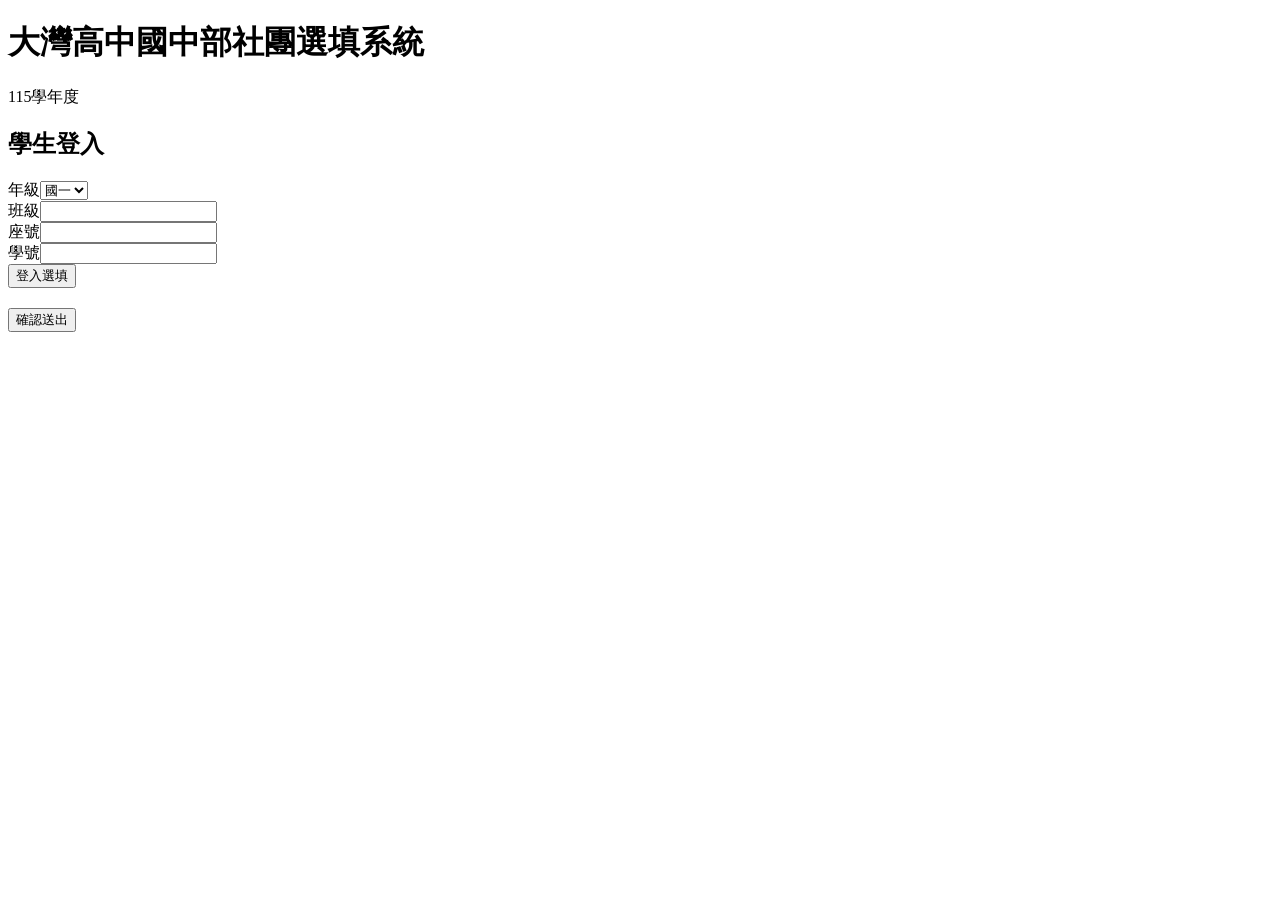
==== index.html @ cb5c4116 "Add files via upload" ====
<!doctype html><html lang="zh-Hant"><head><meta charset="utf-8"><meta name="viewport" content="width=device-width,initial-scale=1"><title>社團選填</title><link rel="stylesheet" href="assets/style.css"></head><body><header><h1>大灣高中國中部社團選填系統</h1><p id="year"></p></header><main class="wrap"><div id="anns"></div><section class="card" id="login"><h2>學生登入</h2><div class="grid"><div><label>年級</label><select id="grade"><option>國一</option><option>國二</option></select></div><div><label>班級</label><input id="cls"></div><div><label>座號</label><input id="seat"></div><div><label>學號</label><input id="sid"></div></div><button onclick="loginFn()">登入選填</button><div id="msg"></div></section><section class="card hidden" id="wish"><h2 id="stu"></h2><div id="fields"></div><button class="green" onclick="submitFn()">確認送出</button></section></main><script src="config.js"></script><script src="assets/api.js"></script><script>year.textContent=CLUB_SYSTEM_CONFIG.schoolYear;let token="",clubs=[];async function home(){try{const r=await api("public.home");anns.innerHTML=(r.announcements||[]).map(a=>`<div class="notice"><b>📢 ${esc(a.grade)}｜${esc(a.title)}</b><br>${esc(a.content)}</div><br>`).join("")}catch(e){anns.innerHTML=`<p class="err">${esc(e.message)}</p>`}}async function loginFn(){try{const r=await api("student.login",{grade:grade.value,classCode:cls.value.trim(),seatNo:seat.value.trim(),studentNo:sid.value.trim()});token=r.token;clubs=r.clubs;stu.textContent=`${r.student.classCode}班 ${r.student.seatNo}號 ${r.student.name}`;fields.innerHTML=[1,2,3,4,5,6].map(i=>`<label>第${i}志願</label><select class="w"><option value="">請選擇</option>${clubs.map(c=>`<option value="${c.id}">${esc(c.name)}</option>`).join("")}</select>`).join("");login.classList.add("hidden");wish.classList.remove("hidden")}catch(e){msg.innerHTML=`<p class="err">${esc(e.message)}</p>`}}async function submitFn(){const v=[...document.querySelectorAll(".w")].map(x=>x.value);if(v.some(x=>!x)||new Set(v).size!==6)return alert("六個志願必須完整且不可重複");if(!confirm("送出後不可自行修改，確定？"))return;try{await api("student.submit",{token,wishes:v});wish.innerHTML='<h2 class="ok">志願已成功送出</h2>'}catch(e){alert(e.message)}}home();</script></body></html>
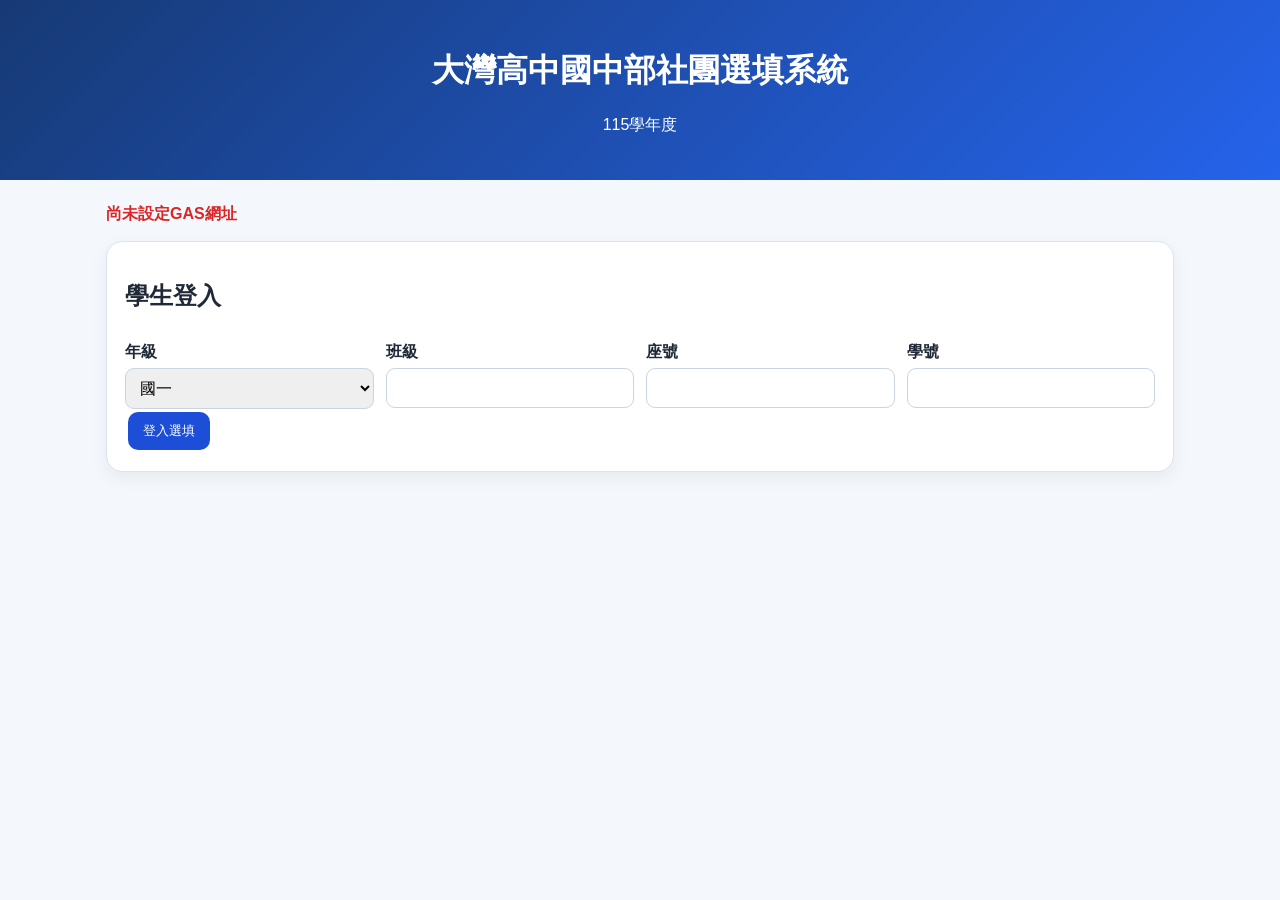
==== commit fc92caf5: "Add files via upload" ====
--- a/index.html
+++ b/index.html
@@ -1 +1 @@
-<!doctype html><html lang="zh-Hant"><head><meta charset="utf-8"><meta name="viewport" content="width=device-width,initial-scale=1"><title>社團選填</title><link rel="stylesheet" href="assets/style.css"></head><body><header><h1>大灣高中國中部社團選填系統</h1><p id="year"></p></header><main class="wrap"><div id="anns"></div><section class="card" id="login"><h2>學生登入</h2><div class="grid"><div><label>年級</label><select id="grade"><option>國一</option><option>國二</option></select></div><div><label>班級</label><input id="cls"></div><div><label>座號</label><input id="seat"></div><div><label>學號</label><input id="sid"></div></div><button onclick="loginFn()">登入選填</button><div id="msg"></div></section><section class="card hidden" id="wish"><h2 id="stu"></h2><div id="fields"></div><button class="green" onclick="submitFn()">確認送出</button></section></main><script src="config.js"></script><script src="assets/api.js"></script><script>year.textContent=CLUB_SYSTEM_CONFIG.schoolYear;let token="",clubs=[];async function home(){try{const r=await api("public.home");anns.innerHTML=(r.announcements||[]).map(a=>`<div class="notice"><b>📢 ${esc(a.grade)}｜${esc(a.title)}</b><br>${esc(a.content)}</div><br>`).join("")}catch(e){anns.innerHTML=`<p class="err">${esc(e.message)}</p>`}}async function loginFn(){try{const r=await api("student.login",{grade:grade.value,classCode:cls.value.trim(),seatNo:seat.value.trim(),studentNo:sid.value.trim()});token=r.token;clubs=r.clubs;stu.textContent=`${r.student.classCode}班 ${r.student.seatNo}號 ${r.student.name}`;fields.innerHTML=[1,2,3,4,5,6].map(i=>`<label>第${i}志願</label><select class="w"><option value="">請選擇</option>${clubs.map(c=>`<option value="${c.id}">${esc(c.name)}</option>`).join("")}</select>`).join("");login.classList.add("hidden");wish.classList.remove("hidden")}catch(e){msg.innerHTML=`<p class="err">${esc(e.message)}</p>`}}async function submitFn(){const v=[...document.querySelectorAll(".w")].map(x=>x.value);if(v.some(x=>!x)||new Set(v).size!==6)return alert("六個志願必須完整且不可重複");if(!confirm("送出後不可自行修改，確定？"))return;try{await api("student.submit",{token,wishes:v});wish.innerHTML='<h2 class="ok">志願已成功送出</h2>'}catch(e){alert(e.message)}}home();</script></body></html>+<!doctype html><html lang="zh-Hant"><head><meta charset="utf-8"><meta name="viewport" content="width=device-width,initial-scale=1"><title>社團選填</title><link rel="stylesheet" href="style.css"></head><body><header><h1>大灣高中國中部社團選填系統</h1><p id="year"></p></header><main class="wrap"><div id="anns"></div><section class="card" id="login"><h2>學生登入</h2><div class="grid"><div><label>年級</label><select id="grade"><option>國一</option><option>國二</option></select></div><div><label>班級</label><input id="cls"></div><div><label>座號</label><input id="seat"></div><div><label>學號</label><input id="sid"></div></div><button onclick="loginFn()">登入選填</button><div id="msg"></div></section><section class="card hidden" id="wish"><h2 id="stu"></h2><div id="fields"></div><button class="green" onclick="submitFn()">確認送出</button></section></main><script src="config.js"></script><script src="api.js"></script><script>year.textContent=CLUB_SYSTEM_CONFIG.schoolYear;let token="",clubs=[];async function home(){try{const r=await api("public.home");anns.innerHTML=(r.announcements||[]).map(a=>`<div class="notice"><b>📢 ${esc(a.grade)}｜${esc(a.title)}</b><br>${esc(a.content)}</div><br>`).join("")}catch(e){anns.innerHTML=`<p class="err">${esc(e.message)}</p>`}}async function loginFn(){try{const r=await api("student.login",{grade:grade.value,classCode:cls.value.trim(),seatNo:seat.value.trim(),studentNo:sid.value.trim()});token=r.token;clubs=r.clubs;stu.textContent=`${r.student.classCode}班 ${r.student.seatNo}號 ${r.student.name}`;fields.innerHTML=[1,2,3,4,5,6].map(i=>`<label>第${i}志願</label><select class="w"><option value="">請選擇</option>${clubs.map(c=>`<option value="${c.id}">${esc(c.name)}</option>`).join("")}</select>`).join("");login.classList.add("hidden");wish.classList.remove("hidden")}catch(e){msg.innerHTML=`<p class="err">${esc(e.message)}</p>`}}async function submitFn(){const v=[...document.querySelectorAll(".w")].map(x=>x.value);if(v.some(x=>!x)||new Set(v).size!==6)return alert("六個志願必須完整且不可重複");if(!confirm("送出後不可自行修改，確定？"))return;try{await api("student.submit",{token,wishes:v});wish.innerHTML='<h2 class="ok">志願已成功送出</h2>'}catch(e){alert(e.message)}}home();</script></body></html>
--- a/style.css
+++ b/style.css
@@ -0,0 +1 @@
+*{box-sizing:border-box}body{margin:0;background:#f4f7fb;color:#1f2937;font-family:"Microsoft JhengHei",sans-serif}header{background:linear-gradient(135deg,#173a75,#2563eb);color:white;padding:28px 16px;text-align:center}.wrap{max-width:1100px;margin:24px auto;padding:0 16px}.card{background:white;border:1px solid #dbe3ef;border-radius:16px;padding:18px;margin-bottom:16px;box-shadow:0 6px 18px rgba(15,23,42,.06)}.grid{display:grid;grid-template-columns:repeat(auto-fit,minmax(180px,1fr));gap:12px}.kpi{background:#f8fafc;border:1px solid #dbe3ef;border-radius:12px;padding:14px}.kpi strong{display:block;font-size:26px;color:#1d4ed8}label{display:block;font-weight:700;margin:10px 0 5px}input,select,textarea{width:100%;padding:10px;border:1px solid #cbd5e1;border-radius:9px;font-size:16px}button{border:0;border-radius:10px;padding:10px 15px;background:#1d4ed8;color:white;cursor:pointer;margin:3px}.gray{background:#475569}.green{background:#15803d}.notice{background:#fff7ed;border-left:5px solid #ea580c;padding:13px;border-radius:10px;line-height:1.7}.hidden{display:none!important}.err{color:#dc2626;font-weight:700}.ok{color:#15803d;font-weight:700}table{width:100%;border-collapse:collapse}th,td{border:1px solid #dbe3ef;padding:8px;text-align:left}th{background:#eff6ff}.tabs{display:flex;gap:8px;flex-wrap:wrap;margin-bottom:14px}
